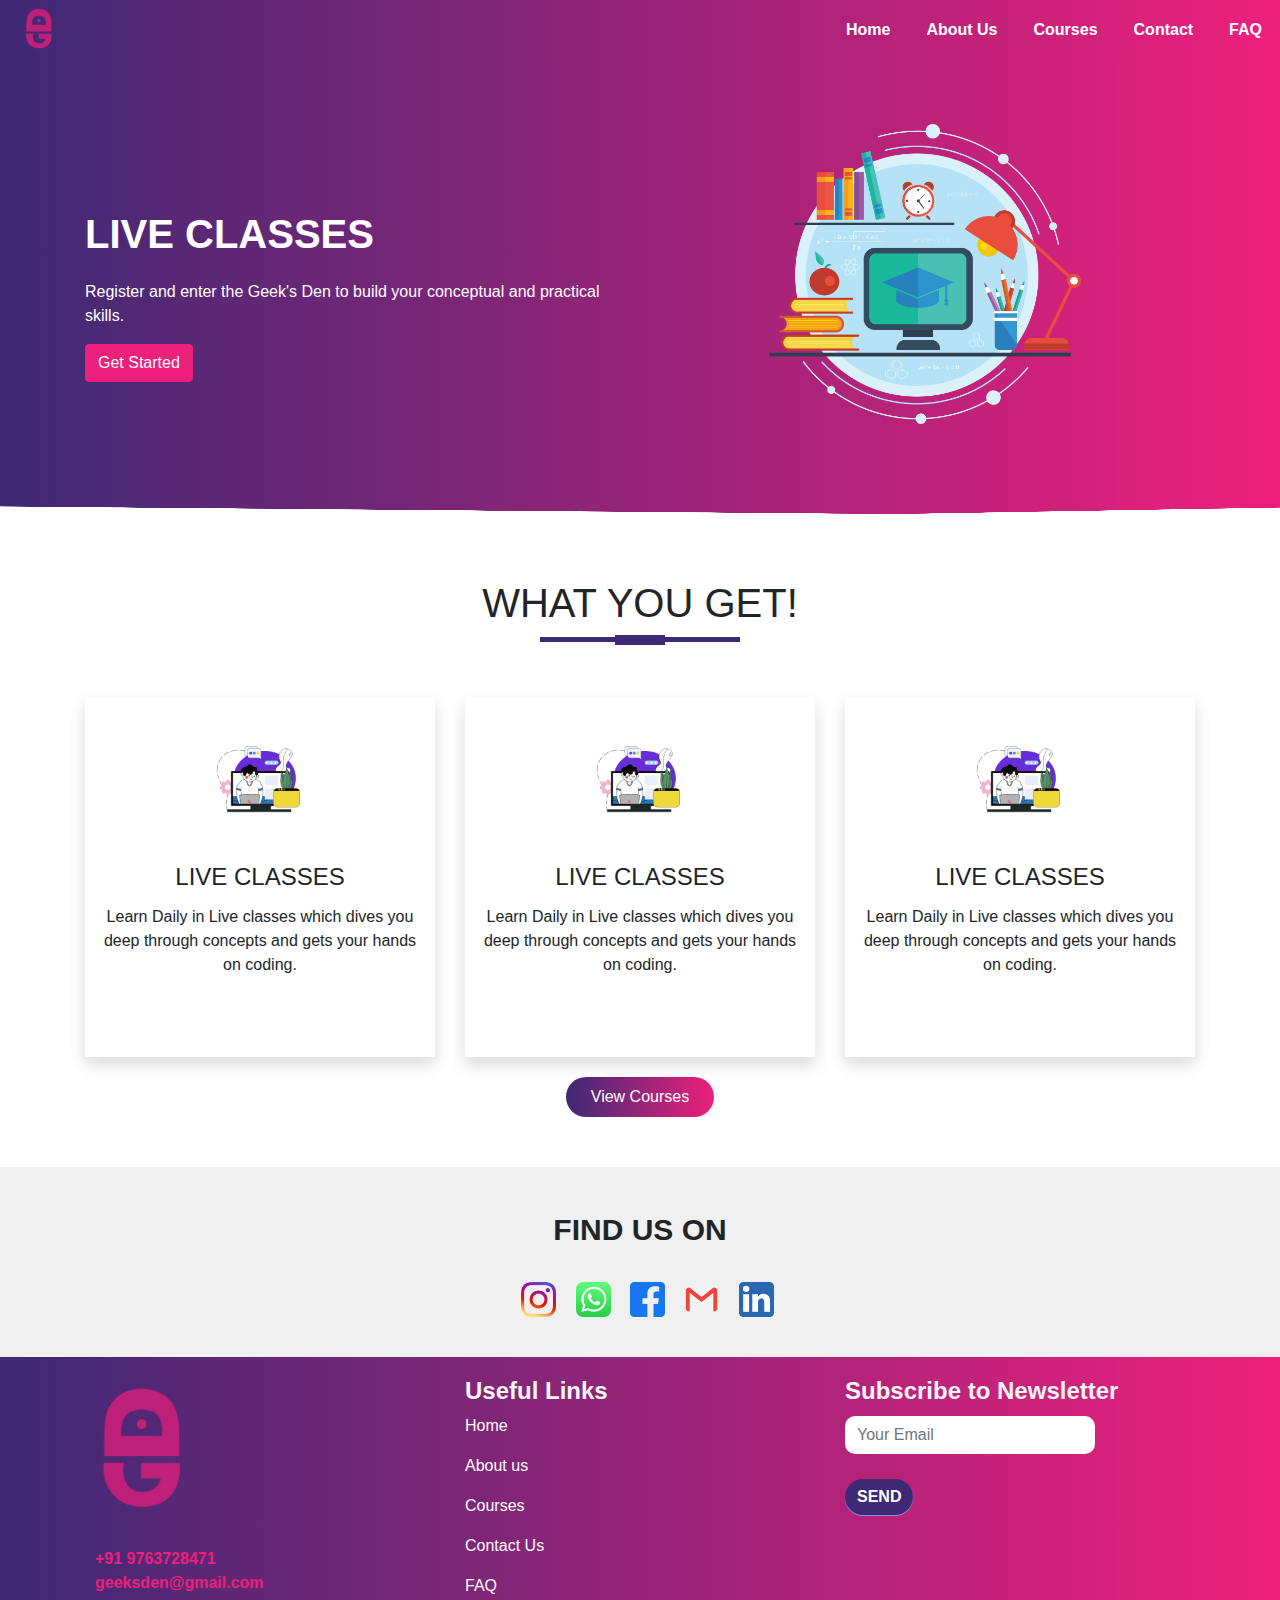
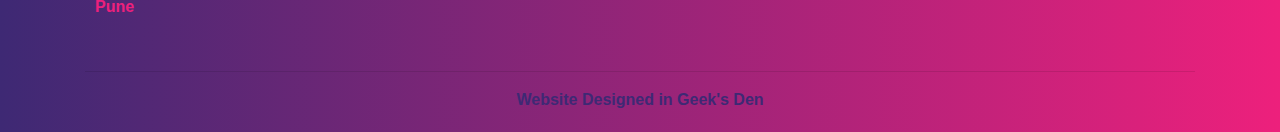
==== index.html @ d826590d "Added HTML files" ====
<!DOCTYPE html>
<html lang="en">
<head>
    <meta charset="UTF-8">
    <meta name="viewport" content="width=device-width, initial-scale=1.0">
    <title>Geek's Den Online Live Classes</title>

    <link rel="stylesheet" href="style.css">
    <link rel="stylesheet" href="https://cdn.jsdelivr.net/npm/bootstrap@4.5.3/dist/css/bootstrap.min.css" >
   
    <script src="https://code.jquery.com/jquery-3.5.1.slim.min.js"></script>
    <script src="https://cdn.jsdelivr.net/npm/bootstrap@4.5.3/dist/js/bootstrap.min.js"></script> 
     <link rel="stylesheet" href="https://stackpath.bootstrapcdn.com/font-awesome/4.7.0/css/font-awesome.min.css">

</head> 
<body>
    <section id="nav-bar">
        <nav class="navbar navbar-expand-lg navbar-light ">
            <a class="navbar-brand" href="#"><img src="logo.png" alt=""></a>
            <button class="navbar-toggler" type="button" data-toggle="collapse" data-target="#navbarSupportedContent" aria-controls="navbarSupportedContent" aria-expanded="false" aria-label="Toggle navigation">
                <i class="fa fa-bars" ></i>
            </button>
          
            <div class="collapse navbar-collapse" id="navbarSupportedContent">
              <ul class="navbar-nav ml-auto ">
                <li class="nav-item active ">
                  <a class="nav-link" href="index.html">Home</a>
                </li>
                <li class="nav-item">
                  <a class="nav-link" href="about.html">About Us</a>
                </li>         
                <li class="nav-item">
                  <a class="nav-link" href="courses.html">Courses</a>
                </li>
                <li class="nav-item">
                  <a class="nav-link" href="contact.html">Contact</a>
                </li>
                <li class="nav-item">
                 <a class="nav-link" href="faq.html">FAQ</a>
                </li> 
                
               
              </ul>             
            </div>
          </nav>
    </section>


    <!---------Banner Section-------->

    <section id="banner">
        <div class="container">
            <div class="row banner">
                <div class="col-md-6">
                    <p class="promo-title" style="color:white;">LIVE CLASSES</p>
                    <p style="color:white;">Register and enter the Geek's Den to build your conceptual
                       and practical skills.
                    </p>
                    
                    <a class="btn btn-primary " href="courses.html" role="button">Get Started</a>

                </div>
                <div class="col-md-6 text-center">
                    <img src="laptop.png" alt="illust" class="img-fluid">
                 
                </div>
            </div>
        </div>

        <img src="untitled.png" alt="bot" class="bottom-img">
    </section>

   <!----------service Section----------->
   <section id="services">
     <div class="container text-center">
       <h1 class="title">WHAT YOU GET!</h1>
       <div class="row text-center">
         <div class="col-md-4 services ">
           <div class="service-card shadow p-3 mb-5">
            <img src="live.png" alt="" class="service-img">
            <h4>Live Classes</h4>
            <p>Learn Daily in Live classes which dives you deep through concepts
              and gets your hands on coding. </p>
           </div>
         </div>
         <div class="col-md-4 services ">
          <div class="service-card shadow p-3 mb-5">
            <img src="live.png" alt="" class="service-img">
            <h4>Live Classes</h4>
            <p>Learn Daily in Live classes which dives you deep through concepts
              and gets your hands on coding. </p>
           </div>
        </div>
        <div class="col-md-4 services ">
          <div class="service-card shadow p-3 mb-5">
            <img src="live.png" alt="" class="service-img">
            <h4>Live Classes</h4>
            <p>Learn Daily in Live classes which dives you deep through concepts
              and gets your hands on coding. </p>
           </div>
        </div>
       </div>
       
       
      <button type="button" class="btn btn-primary">View Courses</button>      
      
     </div>
   </section>

   <section id="social-media">
     <div class="container text-center">
     <p>FIND US ON</p>
     <div class="social-icons"> 
       <a href="#"><img src="insta_icon.png" alt=""></a>
       <a href="#"><img src="whatsapp_icon.png" alt=""></a>
       <a href="#"><img src="fb_icon.png" alt=""></a>
       <a href="#"><img src="gmail_icon.png" alt=""></a>
       <a href="#"><img src="linkedin_icon.png" alt=""></a>
     </div>

     </div>

   </section>

<!---------footer section-------->

<section id="footer">
  <!--<img src="footbot.png" alt="bot" class="footer-img">-->

  <div class="container footbox">
    <div class="row">
      <div class="col-md-4 footer-box">
     <img src="logo.png" alt="">
      <p style="margin-left: 10px; color: #ed207c;"><b> +91 9763728471 <br>geeksden@gmail.com <br>Pune</b></p>
      </div>

      <div class="col-md-4 footer-box te">
       <h4 style="color: whitesmoke;"><b>Useful Links</b></h4>
        <p><a href="index.html">Home</a></p>
        <p><a href="about.html">About us</a></p>
        <p><a href="courses.html">Courses</a></p>
        <p><a href="contact.html">Contact Us</a></p>
        <p><a href="faq.html">FAQ</a></p>
      

      </div>
      <div class="col-md-4 footer-box">
      <h4 style="color:whitesmoke ;"><b>Subscribe to Newsletter</b></h4>
        <input type="email" class="form-control" placeholder="Your Email">
        <!--input type="text"  class="form-control msg "  placeholder="Message"-->
        <button type="button " class="btn btn-primary"><b>SEND</b></button>
       </div>

    </div>
    <hr >
    <p class="copyright"><b>Website Designed in Geek's Den</b></p>
  </div>
</section>


</body>
</html>
---- style.css ----
*
{
    margin: 0;
    padding: 0;
    zoom: 100% !important;
}

body
{
    font-family: sans-serif;
}

#nav-bar
{
    position: sticky;
    top: 0;
    z-index: 10;
  
}

.navbar
{
    background-image: linear-gradient(to right, #3e2974,#ed207c);
    padding: 0 !important;
    
}
.navbar-brand{
    font-weight: 1000;
    

    

}

.navbar-brand img
{
    height: 50px;
    padding-left: 20px;
}

.navbar-nav li
{
    padding: 0 10px;
}

.navbar-nav li a
{
    color: white  !important;
    font-weight: 600 ;
    float: right;
    text-align: left;
}

.fa-bars
{
    color: black !important;
    font-size: 30px !important ;
}

.navbar-toggler
{
    outline: none !important;
}


/*------Banner Section-------*/

#banner
{
    background-image: linear-gradient(to right, #3e2974,#ed207c);
    color: #fff;
    padding-top: 5%;
}

.promo-title
{
    font-size: 40px;
    font-weight: 600;
    margin-top: 80px;
    
}

.banner a{
    background-color:#ed207c ;
    border-color:#ed207c ;
}

.img-fluid
{
    height: 300px !important;
}

.bottom-img
{
    width: 100%;
    height: 100px;
}

/*---Service Secction----*/

#services{
    padding: 50px 0;
}

.service-img{
    width: 100px;
    margin-top: 20px;
}

.services{
    padding: 20px ;
    
}

.service-card{

height: 100%;
}

.services h4{
    padding: 5px;
    margin-top: 25px; 
    text-transform: uppercase;
}

.title::before 
{
content: '';
background:#3e2974;
height: 5px;
width: 200px;
margin-left: auto;
margin-right: auto;
display: block;
transform: translateY(63px);
color:#3e2974  !important;
}

.title::after
{
content: '';
background:#3e2974;
height: 10px;
width: 50px;
margin-left: auto;
margin-right: auto;
margin-bottom: 40px;
display: block;
transform: translateY(8px);
color:#3e2974  !important;
}

#services .btn-primary
{
    box-shadow: none;
    padding: 8px 25px;
    border: none;
    border-radius: 20px;
    background-image: linear-gradient(to right, #3e2974,#ed207c);
}

/*-----SOCIAL MEDIA-------*/

#social-media{
    background:#f0f0f0;
    padding: 40px 0;
}
#social-media p
{
font-size: 30px;
font-weight: 600;
margin-bottom: 30px;
}

.social-icons img
{
  width: 50px;
  padding-left: 15px;
  transition: 0.5s;
}

.social-icons a:hover img{
    transform: translateY(-10px);
}

/*--footer section--*/

#footer
{
    background-image: linear-gradient(to right, #3e2974,#ed207c);
    padding: 0 !important;
    
}


/*.footer-img
{
    width: 100%;
    height: 100px;
    
}*/

.footer-box
{
    padding:20px;

}
.footer-box img
{
    width: 120px;
    margin-bottom: 20px;
}
.footer-box p a
{
    color: white !important;
}

.footer-box .form-control
{
box-shadow: none !important;
border: none;
border-radius: 10px;
margin-top: 10px;
max-width: 250px;

}
.footer-box .msg
{
height: 70px;

}

.footer-box input[type="text"]{  
    padding-top: 0; 
    
    
} 

.footer-box .btn-primary
{
    box-shadow: 0 1px #888ef5;
    border: none;
    border-radius: 20px;
    margin-top: 10px;
    background-color:#3e2974 ;
    border-color: #3e2974;
    transform: translateY(5px);
    color:white;
    

}

.hr
{
    background-color: #fff;
}
.copyright{
    margin-bottom: 0;
    padding-bottom: 20px;
    text-align: center !important;
    color:#3e2974;
}


/*-------courses page------*/

#course
{
   padding: 20px;
   padding-bottom: 5%;
   background:#f0f0f0;

}

@media screen and (min-width: 800px) {
    #course
    {
       padding: 50px;
       padding-bottom: 5%;
       background:#f0f0f0;
    
    }

  }


.course-title
{
    overflow: hidden;
    height: 60px;
    text-align: left !important;
    border-bottom: 2px solid #3e2974;
    
    width: 100%;

}
.course-title h2{
    font-size: unset !important;
    padding: 2px 4px 2px 4px;

}
.textbtns
{
    padding-left: 5px !important;
    padding-right: 5px !important;
}
.textbtns .btn
{
    width: 80%;
    border-radius: 20px;
}


.card-text
{
  padding-top: 10px;
  height: 150x;
  text-align: left !important;

}
.card-body
{
    padding-bottom: 5px !important;
    padding-right: 5px !important;
    padding-left: 5px !important;
}

.card-body .btn-primary
{
    background-color: #3e2974;
    border-color: #3e2974;
    
    
}
.card-body .btn-success
{
    background-color: #ed207c;
    border-color: #ed207c;
}




/*-------contact page------*/

#contact{
    padding: 50px 0;
}

.contact-img{
    width: 50px;
    margin-top: 20px;
}

.contact{
    padding: 20px ;
    
}
.concard
{
    height: 100%;
}

.contact h4{
    padding: 5px;
    margin-top: 25px; 
    text-transform: uppercase;
    font-size: 20px;
}



/*------feedform------*/

#feedform
{
    padding: 50px 0;
    background-color: rgb(245, 245, 245);
    
}
.con{
    padding-bottom: 50px;
}

.ctitle{
padding-bottom: 30px;

}

.feedform h2
{
 
   
    padding-bottom: 5px;
    margin-bottom:10px ;
  
}

.feedform p
{
    color: rgb(116, 116, 116) !important;
}

.form-title
{
    margin-bottom: 20px;
}

.formdiv
{
 display: block;
 align-self: center;
 width: 70%;
 margin-left: 15%;
}


  .form-control
{
  margin-bottom: 10px;
  font-size: 5px;
}
.form-group .btn-primary
{
    background-color:#3e2974; 
    border-color:#3e2974 ;
}

/*----------FAQs----------*/

#faqs
{
    padding-bottom: 60px;
}

.faqs
{
    background: rgb(243, 243, 243);
    padding: 20px 20px 20px 20px;
}
.faqs h4
{
    border: 1px solid black;
    background-color: #3e2974;
    color: white;
    border-radius: 10px  ;   
    padding:10px 20px 10px 20px ;
    margin-top: 20px;
 
}

.faqs p
{
    border: 1px solid black;
    background-color: white;
    color: #3e2974;
    padding:10px 20px 10px 20px ;
    border-radius: 10px  ;   
}
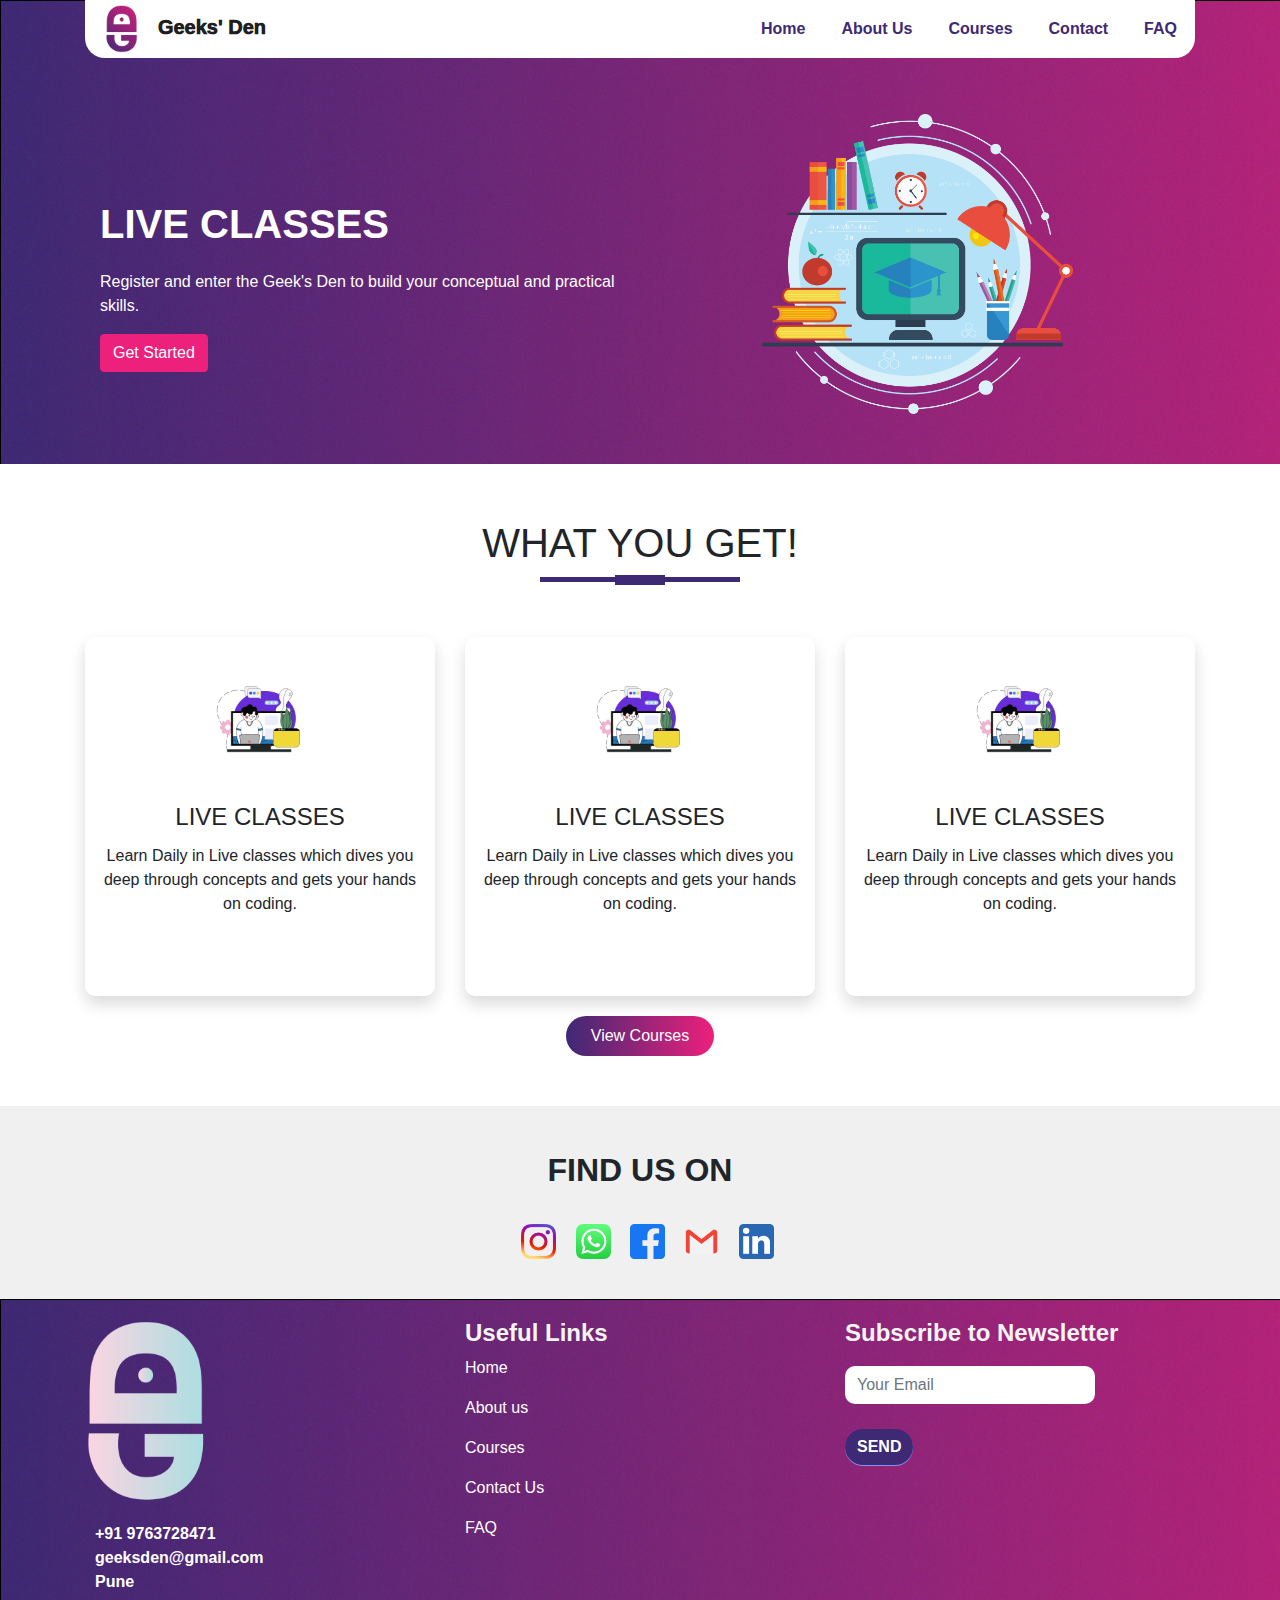
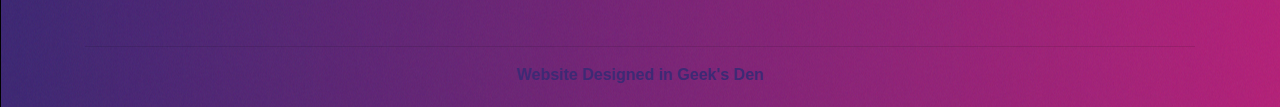
==== commit 44dc7a1f: "Update 1" ====
--- a/index.html
+++ b/index.html
@@ -13,10 +13,13 @@
      <link rel="stylesheet" href="https://stackpath.bootstrapcdn.com/font-awesome/4.7.0/css/font-awesome.min.css">
 
 </head> 
-<body>
+<body style="background: url(bg.jpg) ; ">
+      
+  <div class="container mainbody">
+
     <section id="nav-bar">
         <nav class="navbar navbar-expand-lg navbar-light ">
-            <a class="navbar-brand" href="#"><img src="logo.png" alt=""></a>
+            <a class="navbar-brand" href="index.html"><img src="geeks-den.png" alt="">Geeks' Den</a>
             <button class="navbar-toggler" type="button" data-toggle="collapse" data-target="#navbarSupportedContent" aria-controls="navbarSupportedContent" aria-expanded="false" aria-label="Toggle navigation">
                 <i class="fa fa-bars" ></i>
             </button>
@@ -37,9 +40,7 @@
                 </li>
                 <li class="nav-item">
                  <a class="nav-link" href="faq.html">FAQ</a>
-                </li> 
-                
-               
+                </li>              
               </ul>             
             </div>
           </nav>
@@ -67,12 +68,14 @@
             </div>
         </div>
 
-        <img src="untitled.png" alt="bot" class="bottom-img">
+       
     </section>
+
+  </div>
 
    <!----------service Section----------->
    <section id="services">
-     <div class="container text-center">
+     <div class="container text-center serv">
        <h1 class="title">WHAT YOU GET!</h1>
        <div class="row text-center">
          <div class="col-md-4 services ">
@@ -130,8 +133,8 @@
   <div class="container footbox">
     <div class="row">
       <div class="col-md-4 footer-box">
-     <img src="logo.png" alt="">
-      <p style="margin-left: 10px; color: #ed207c;"><b> +91 9763728471 <br>geeksden@gmail.com <br>Pune</b></p>
+     <img src="geeks-den-light.png" alt="">
+      <p style="margin-left: 10px; color: white;"><b> +91 9763728471 <br>geeksden@gmail.com <br>Pune</b></p>
       </div>
 
       <div class="col-md-4 footer-box te">
@@ -144,9 +147,12 @@
       
 
       </div>
-      <div class="col-md-4 footer-box">
-      <h4 style="color:whitesmoke ;"><b>Subscribe to Newsletter</b></h4>
-        <input type="email" class="form-control" placeholder="Your Email">
+      <div class="col-md-4 footer-box" >
+        <div>
+          <h4 style="color:whitesmoke ;"><b>Subscribe to Newsletter</b></h4>
+          <input type="email" class="form-control " placeholder="Your Email" style="display: inline-block;" >
+        </div>
+      
         <!--input type="text"  class="form-control msg "  placeholder="Message"-->
         <button type="button " class="btn btn-primary"><b>SEND</b></button>
        </div>
@@ -158,5 +164,6 @@
 </section>
 
 
+
 </body>
 </html>--- a/style.css
+++ b/style.css
@@ -2,7 +2,15 @@
 {
     margin: 0;
     padding: 0;
-    zoom: 100% !important;
+    
+    
+}
+
+
+.mainbody
+{
+    max-width: 1280px;
+    
 }
 
 body
@@ -20,13 +28,21 @@
 
 .navbar
 {
-    background-image: linear-gradient(to right, #3e2974,#ed207c);
+    background-image: white !important;
     padding: 0 !important;
-    
-}
+    background-color:white;
+    border-bottom-left-radius: 20px;
+    border-bottom-right-radius: 20px;
+    
+}
+
+
 .navbar-brand{
     font-weight: 1000;
-    
+    background: -webkit-linear-gradient(to right, #3e2974,#ed207c);
+     //-webkit-background-clip: text;
+    //-webkit-text-fill-color: transparent;
+    font-family: Verdana, Geneva, Tahoma, sans-serif;
 
     
 
@@ -34,8 +50,9 @@
 
 .navbar-brand img
 {
-    height: 50px;
+    height: 3rem;
     padding-left: 20px;
+    padding-right: 20px;
 }
 
 .navbar-nav li
@@ -45,8 +62,9 @@
 
 .navbar-nav li a
 {
-    color: white  !important;
+    color:#3e2974 !important;
     font-weight: 600 ;
+    font-size: 1rem;
     float: right;
     text-align: left;
 }
@@ -55,6 +73,7 @@
 {
     color: black !important;
     font-size: 30px !important ;
+    border: none;
 }
 
 .navbar-toggler
@@ -67,14 +86,15 @@
 
 #banner
 {
-    background-image: linear-gradient(to right, #3e2974,#ed207c);
+   // background-image: linear-gradient(to right, #3e2974,#ed207c);
     color: #fff;
     padding-top: 5%;
+    padding-bottom: 50px;
 }
 
 .promo-title
 {
-    font-size: 40px;
+    font-size: 2.5rem;
     font-weight: 600;
     margin-top: 80px;
     
@@ -100,6 +120,7 @@
 
 #services{
     padding: 50px 0;
+    background-color: white;
 }
 
 .service-img{
@@ -115,6 +136,8 @@
 .service-card{
 
 height: 100%;
+background-color: white;
+border-radius: 10px;
 }
 
 .services h4{
@@ -162,12 +185,12 @@
 /*-----SOCIAL MEDIA-------*/
 
 #social-media{
-    background:#f0f0f0;
+ background:#f0f0f0;
     padding: 40px 0;
 }
 #social-media p
 {
-font-size: 30px;
+font-size: 2rem;
 font-weight: 600;
 margin-bottom: 30px;
 }
@@ -187,10 +210,28 @@
 
 #footer
 {
-    background-image: linear-gradient(to right, #3e2974,#ed207c);
+   //background-image: linear-gradient(to right, #3e2974,#ed207c);
+  background: url(bg.jpg);
     padding: 0 !important;
     
-}
+    
+} 
+
+
+
+
+
+@media only screen and (max-width: 600px) {
+    .footbox
+{
+    text-align: center;
+}
+
+
+ }
+
+
+
 
 
 /*.footer-img
@@ -229,6 +270,7 @@
 height: 70px;
 
 }
+
 
 .footer-box input[type="text"]{  
     padding-top: 0; 
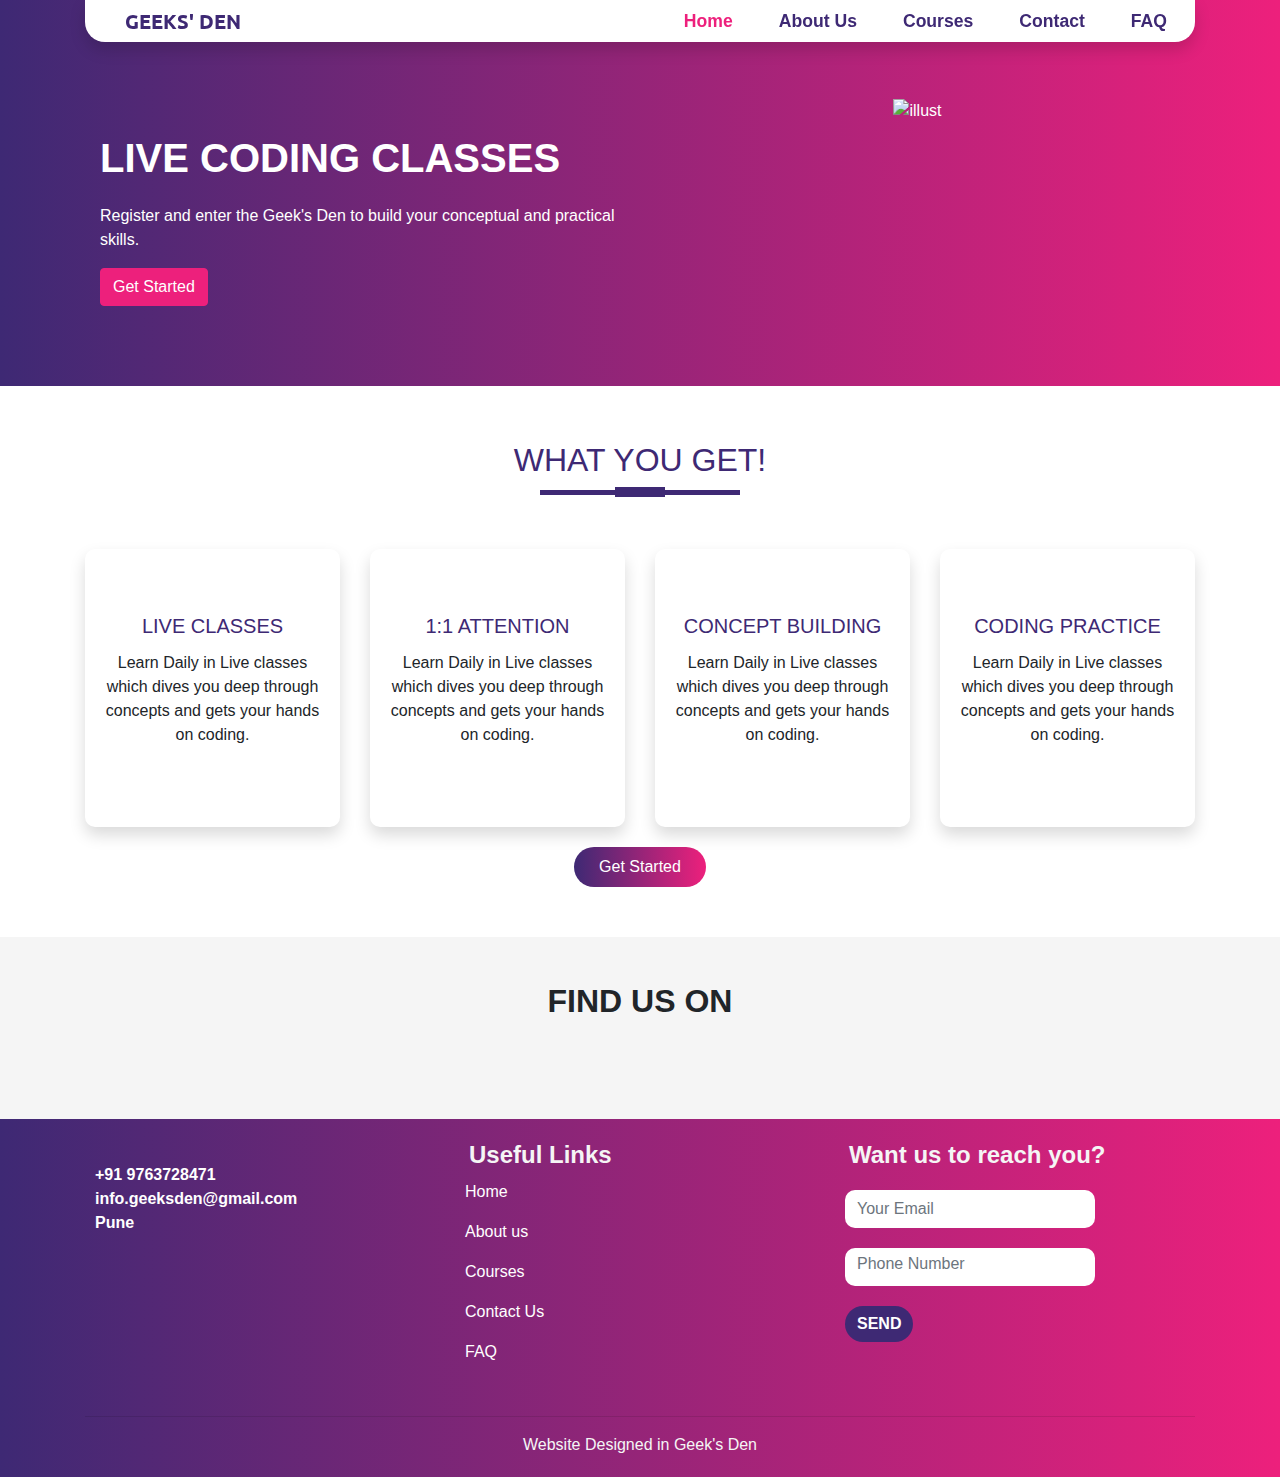
==== commit 575058d4: "updates" ====
--- a/index.html
+++ b/index.html
@@ -3,23 +3,24 @@
 <head>
     <meta charset="UTF-8">
     <meta name="viewport" content="width=device-width, initial-scale=1.0">
-    <title>Geek's Den Online Live Classes</title>
+    <title>GEEKS' DEN Live Coding Classes</title>
+    <link rel="icon" href="images/logo.png" type="image/icon type">
 
     <link rel="stylesheet" href="style.css">
     <link rel="stylesheet" href="https://cdn.jsdelivr.net/npm/bootstrap@4.5.3/dist/css/bootstrap.min.css" >
-   
+    <script src="dovalidation.js"></script>
     <script src="https://code.jquery.com/jquery-3.5.1.slim.min.js"></script>
     <script src="https://cdn.jsdelivr.net/npm/bootstrap@4.5.3/dist/js/bootstrap.min.js"></script> 
      <link rel="stylesheet" href="https://stackpath.bootstrapcdn.com/font-awesome/4.7.0/css/font-awesome.min.css">
-
+     <link href="https://fonts.googleapis.com/css2?family=Ubuntu:wght@300;400&display=swap" rel="stylesheet">
 </head> 
-<body style="background: url(bg.jpg) ; ">
+<body style="background-image: linear-gradient(to right, #3e2974,#ed207c) ; ">
       
   <div class="container mainbody">
 
     <section id="nav-bar">
-        <nav class="navbar navbar-expand-lg navbar-light ">
-            <a class="navbar-brand" href="index.html"><img src="geeks-den.png" alt="">Geeks' Den</a>
+        <nav class="navbar navbar-expand-lg navbar-light shadow">
+            <a class="navbar-brand" href="index.html"><img src="images/geeks-den.png" alt="">GEEKS' DEN</a>
             <button class="navbar-toggler" type="button" data-toggle="collapse" data-target="#navbarSupportedContent" aria-controls="navbarSupportedContent" aria-expanded="false" aria-label="Toggle navigation">
                 <i class="fa fa-bars" ></i>
             </button>
@@ -27,7 +28,7 @@
             <div class="collapse navbar-collapse" id="navbarSupportedContent">
               <ul class="navbar-nav ml-auto ">
                 <li class="nav-item active ">
-                  <a class="nav-link" href="index.html">Home</a>
+                  <a class="nav-link active" href="index.html">Home</a>
                 </li>
                 <li class="nav-item">
                   <a class="nav-link" href="about.html">About Us</a>
@@ -53,7 +54,7 @@
         <div class="container">
             <div class="row banner">
                 <div class="col-md-6">
-                    <p class="promo-title" style="color:white;">LIVE CLASSES</p>
+                    <p class="promo-title" style="color:white;">LIVE CODING CLASSES</p>
                     <p style="color:white;">Register and enter the Geek's Den to build your conceptual
                        and practical skills.
                     </p>
@@ -62,7 +63,7 @@
 
                 </div>
                 <div class="col-md-6 text-center">
-                    <img src="laptop.png" alt="illust" class="img-fluid">
+                    <img src="images/laptop.png" alt="illust" class="img-fluid">
                  
                 </div>
             </div>
@@ -76,28 +77,36 @@
    <!----------service Section----------->
    <section id="services">
      <div class="container text-center serv">
-       <h1 class="title">WHAT YOU GET!</h1>
+       <h2 class="title">WHAT YOU GET!</h2>
        <div class="row text-center">
-         <div class="col-md-4 services ">
+         <div class="col-md-3 services ">
            <div class="service-card shadow p-3 mb-5">
-            <img src="live.png" alt="" class="service-img">
-            <h4>Live Classes</h4>
+            <img src="images/live.png" alt="" class="service-img">
+            <h5>Live Classes</h5>
             <p>Learn Daily in Live classes which dives you deep through concepts
               and gets your hands on coding. </p>
            </div>
          </div>
-         <div class="col-md-4 services ">
+         <div class="col-md-3 services ">
           <div class="service-card shadow p-3 mb-5">
-            <img src="live.png" alt="" class="service-img">
-            <h4>Live Classes</h4>
+           <img src="images/live.png" alt="" class="service-img">
+           <h5>1:1 Attention</h5>
+           <p>Learn Daily in Live classes which dives you deep through concepts
+             and gets your hands on coding. </p>
+          </div>
+        </div>
+         <div class="col-md-3 services ">
+          <div class="service-card shadow p-3 mb-5">
+            <img src="images/live.png" alt="" class="service-img">
+            <h5>Concept Building</h5>
             <p>Learn Daily in Live classes which dives you deep through concepts
               and gets your hands on coding. </p>
            </div>
         </div>
-        <div class="col-md-4 services ">
+        <div class="col-md-3 services ">
           <div class="service-card shadow p-3 mb-5">
-            <img src="live.png" alt="" class="service-img">
-            <h4>Live Classes</h4>
+            <img src="images/live.png" alt="" class="service-img">
+            <h5>Coding Practice</h5>
             <p>Learn Daily in Live classes which dives you deep through concepts
               and gets your hands on coding. </p>
            </div>
@@ -105,25 +114,25 @@
        </div>
        
        
-      <button type="button" class="btn btn-primary">View Courses</button>      
+       <a class="btn btn-primary " href="courses.html" role="button">Get Started</a>     
       
      </div>
    </section>
 
    <section id="social-media">
-     <div class="container text-center">
-     <p>FIND US ON</p>
-     <div class="social-icons"> 
-       <a href="#"><img src="insta_icon.png" alt=""></a>
-       <a href="#"><img src="whatsapp_icon.png" alt=""></a>
-       <a href="#"><img src="fb_icon.png" alt=""></a>
-       <a href="#"><img src="gmail_icon.png" alt=""></a>
-       <a href="#"><img src="linkedin_icon.png" alt=""></a>
-     </div>
+    <div class="container text-center">
+    <p>FIND US ON</p>
+    <div class="social-icons"> 
+      <a href="https://www.instagram.com/geeksden.in"><img src="images/insta_icon.png" alt=""></a>
+      <a href="whatsapp://send?text=Hello World!&phone=+919763728471"><img src="images/whatsapp_icon.png" alt=""></a>
+      <a href="#"><img src="images/fb_icon.png" alt=""></a>
+      <a href="mailto:info.geeksden@gmail.com"><img src="images/gmail_icon.png" alt=""></a>
+      <a href="#"><img src="images/linkedin_icon.png" alt=""></a>
+    </div>
 
-     </div>
+    </div>
 
-   </section>
+  </section>
 
 <!---------footer section-------->
 
@@ -133,8 +142,8 @@
   <div class="container footbox">
     <div class="row">
       <div class="col-md-4 footer-box">
-     <img src="geeks-den-light.png" alt="">
-      <p style="margin-left: 10px; color: white;"><b> +91 9763728471 <br>geeksden@gmail.com <br>Pune</b></p>
+     <img src="images/geeks-den-light.png" alt="">
+      <p style="margin-left: 10px; color: white;"><b><a href=" tel: +91 9763728471 "> +91 9763728471 </a><br><a href="mailto:info.geeksden@gmail.com"> info.geeksden@gmail.com</a> <br>Pune</b></p>
       </div>
 
       <div class="col-md-4 footer-box te">
@@ -149,8 +158,9 @@
       </div>
       <div class="col-md-4 footer-box" >
         <div>
-          <h4 style="color:whitesmoke ;"><b>Subscribe to Newsletter</b></h4>
+          <h4 style="color:whitesmoke ;"><b>Want us to reach you?</b></h4>
           <input type="email" class="form-control " placeholder="Your Email" style="display: inline-block;" >
+          <input name="phone" type="text" class="form-control" placeholder="Phone Number" style="display: inline-block;">
         </div>
       
         <!--input type="text"  class="form-control msg "  placeholder="Message"-->
@@ -159,7 +169,7 @@
 
     </div>
     <hr >
-    <p class="copyright"><b>Website Designed in Geek's Den</b></p>
+    <p class="copyright">Website Designed in Geek's Den</p>
   </div>
 </section>
 
--- a/style.css
+++ b/style.css
@@ -4,8 +4,13 @@
     padding: 0;
     
     
-}
-
+    
+}
+
+h2,h3,h4,h5
+{
+    color: #3e2974 ;
+}
 
 .mainbody
 {
@@ -28,7 +33,7 @@
 
 .navbar
 {
-    background-image: white !important;
+    
     padding: 0 !important;
     background-color:white;
     border-bottom-left-radius: 20px;
@@ -39,10 +44,8 @@
 
 .navbar-brand{
     font-weight: 1000;
-    background: -webkit-linear-gradient(to right, #3e2974,#ed207c);
-     //-webkit-background-clip: text;
-    //-webkit-text-fill-color: transparent;
-    font-family: Verdana, Geneva, Tahoma, sans-serif;
+    color: #3e2974 !important;
+    font-family: 'Ubuntu', sans-serif;
 
     
 
@@ -58,22 +61,39 @@
 .navbar-nav li
 {
     padding: 0 10px;
-}
+    padding-right: 20px;
+    
+    
+}
+
+.navbar-nav li a:hover {
+    color: #ed207c !important;
+  }
+  
+  .navbar-nav li a.active {
+    color: #ed207c !important;
+    
+  }
+
+
 
 .navbar-nav li a
 {
     color:#3e2974 !important;
     font-weight: 600 ;
-    font-size: 1rem;
+    font-size: 1.1rem;
     float: right;
     text-align: left;
 }
+.navbar button{
+    border: none;
+}
 
 .fa-bars
 {
     color: black !important;
     font-size: 30px !important ;
-    border: none;
+    border: none !important;
 }
 
 .navbar-toggler
@@ -86,10 +106,10 @@
 
 #banner
 {
-   // background-image: linear-gradient(to right, #3e2974,#ed207c);
+  
     color: #fff;
     padding-top: 5%;
-    padding-bottom: 50px;
+    padding-bottom: 80px;
 }
 
 .promo-title
@@ -107,13 +127,13 @@
 
 .img-fluid
 {
-    height: 300px !important;
+    height: 250px !important;
 }
 
 .bottom-img
 {
     width: 100%;
-    height: 100px;
+    height: 80px;
 }
 
 /*---Service Secction----*/
@@ -140,9 +160,9 @@
 border-radius: 10px;
 }
 
-.services h4{
+.services h5{
     padding: 5px;
-    margin-top: 25px; 
+    margin-top: 20px; 
     text-transform: uppercase;
 }
 
@@ -155,7 +175,7 @@
 margin-left: auto;
 margin-right: auto;
 display: block;
-transform: translateY(63px);
+transform: translateY(54px);
 color:#3e2974  !important;
 }
 
@@ -182,10 +202,13 @@
     background-image: linear-gradient(to right, #3e2974,#ed207c);
 }
 
+
+
+
 /*-----SOCIAL MEDIA-------*/
 
 #social-media{
- background:#f0f0f0;
+ background:whitesmoke;
     padding: 40px 0;
 }
 #social-media p
@@ -210,8 +233,8 @@
 
 #footer
 {
-   //background-image: linear-gradient(to right, #3e2974,#ed207c);
-  background: url(bg.jpg);
+   background-image: linear-gradient(to right, #3e2974,#ed207c);
+  
     padding: 0 !important;
     
     
@@ -231,16 +254,6 @@
  }
 
 
-
-
-
-/*.footer-img
-{
-    width: 100%;
-    height: 100px;
-    
-}*/
-
 .footer-box
 {
     padding:20px;
@@ -248,7 +261,7 @@
 }
 .footer-box img
 {
-    width: 120px;
+    width: 80px;
     margin-bottom: 20px;
 }
 .footer-box p a
@@ -278,15 +291,15 @@
     
 } 
 
-.footer-box .btn-primary
-{
-    box-shadow: 0 1px #888ef5;
+.footer-box button
+{
+
     border: none;
     border-radius: 20px;
     margin-top: 10px;
-    background-color:#3e2974 ;
-    border-color: #3e2974;
-    transform: translateY(5px);
+    background-color:#3e2974 !important;
+    border-color: #3e2974 !important;
+    
     color:white;
     
 
@@ -300,7 +313,7 @@
     margin-bottom: 0;
     padding-bottom: 20px;
     text-align: center !important;
-    color:#3e2974;
+    color:whitesmoke;
 }
 
 
@@ -310,7 +323,7 @@
 {
    padding: 20px;
    padding-bottom: 5%;
-   background:#f0f0f0;
+   background:white;
 
 }
 
@@ -319,20 +332,35 @@
     {
        padding: 50px;
        padding-bottom: 5%;
-       background:#f0f0f0;
+       background:white;
     
     }
 
   }
 
+.card img
+{
+    width:100%;
+   
+}
+
+
+.card{
+height: 100% !important;
+
+}
+
+.card-col
+{
+    margin-bottom: 10px;
+}
 
 .course-title
 {
     overflow: hidden;
-    height: 60px;
+    height: 50px;
     text-align: left !important;
     border-bottom: 2px solid #3e2974;
-    
     width: 100%;
 
 }
@@ -341,23 +369,19 @@
     padding: 2px 4px 2px 4px;
 
 }
-.textbtns
-{
-    padding-left: 5px !important;
-    padding-right: 5px !important;
-}
-.textbtns .btn
-{
-    width: 80%;
-    border-radius: 20px;
-}
+
+
+
+
+
 
 
 .card-text
 {
   padding-top: 10px;
-  height: 150x;
+  height: auto;
   text-align: left !important;
+  overflow: hidden;
 
 }
 .card-body
@@ -365,23 +389,34 @@
     padding-bottom: 5px !important;
     padding-right: 5px !important;
     padding-left: 5px !important;
-}
-
-.card-body .btn-primary
-{
-    background-color: #3e2974;
-    border-color: #3e2974;
-    
-    
-}
-.card-body .btn-success
-{
-    background-color: #ed207c;
-    border-color: #ed207c;
-}
-
-
-
+    
+}
+
+.card-button
+{ 
+}
+
+.card-button .btn-primary
+{
+    
+    border-color: #3e2974 !important;
+    border-radius: 20px;
+    margin-right:10px ;
+  
+    box-shadow: none;
+    background-color: #3e2974 !important;
+
+    
+    
+}
+.card-button .btn-success
+{
+    background-color: #ed207c !important;
+    border-color: #ed207c !important;
+    border-radius: 20px;
+
+    box-shadow: none;
+}
 
 /*-------contact page------*/
 
@@ -417,7 +452,7 @@
 #feedform
 {
     padding: 50px 0;
-    background-color: rgb(245, 245, 245);
+    background-color: whitesmoke;
     
 }
 .con{
@@ -473,11 +508,12 @@
 #faqs
 {
     padding-bottom: 60px;
+    padding-top: 50px;
 }
 
 .faqs
 {
-    background: rgb(243, 243, 243);
+    background: whitesmoke;
     padding: 20px 20px 20px 20px;
 }
 .faqs h4
@@ -488,6 +524,7 @@
     border-radius: 10px  ;   
     padding:10px 20px 10px 20px ;
     margin-top: 20px;
+    font-family: sans-serif;
  
 }
 
@@ -498,4 +535,104 @@
     color: #3e2974;
     padding:10px 20px 10px 20px ;
     border-radius: 10px  ;   
-}+}
+
+/*------syllabus Banner Section-------*/
+
+#sbanner
+{
+  
+    color: #fff;
+    background-image: linear-gradient(to right, #3e2974,#ed207c) ;
+    padding-bottom: 50px;
+}
+
+.promo-title
+{
+    font-size: 2.5rem;
+    font-weight: 600;
+    margin-top: 30px;
+
+    
+}
+
+.sbanner a{
+    background-color:#ed207c ;
+    border-color:#ed207c ;
+}
+
+.img-fluid
+{
+    height: 200px !important;
+}
+
+/*------Syllabus-------*/
+
+#syllabus
+{
+    padding: 20px;
+    padding-bottom: 5%;
+    background:white;
+}
+
+.make-sticky
+{
+    float: right;  position:sticky;  
+}
+
+.syllabus
+{
+    display: block;  /*taking from inline not from here*/
+}
+
+
+
+/*syllabus card float*/
+
+
+
+
+.sy-card-col
+{
+    margin-bottom: 10px;
+}
+
+.sy-card-title
+{
+    overflow: hidden;
+   
+    width: 100%;
+
+}
+.sy-card-title h2,h4{
+    
+    padding: 2px 4px 2px 4px;
+    font-family: 'Franklin Gothic Medium', 'Arial Narrow', Arial, sans-serif;
+
+}
+
+.sy-card-text
+{
+  padding-top: 10px;
+  
+
+
+}
+
+.sy-card-text .btn-primary
+{
+    background-color: #3e2974 !important;
+    border-color: #3e2974 !important;
+    
+}
+
+.sy-card-body
+{
+    padding-bottom: 5px !important;
+    padding-right: 5px !important;
+    padding-left: 5px !important;
+    
+}
+
+
+
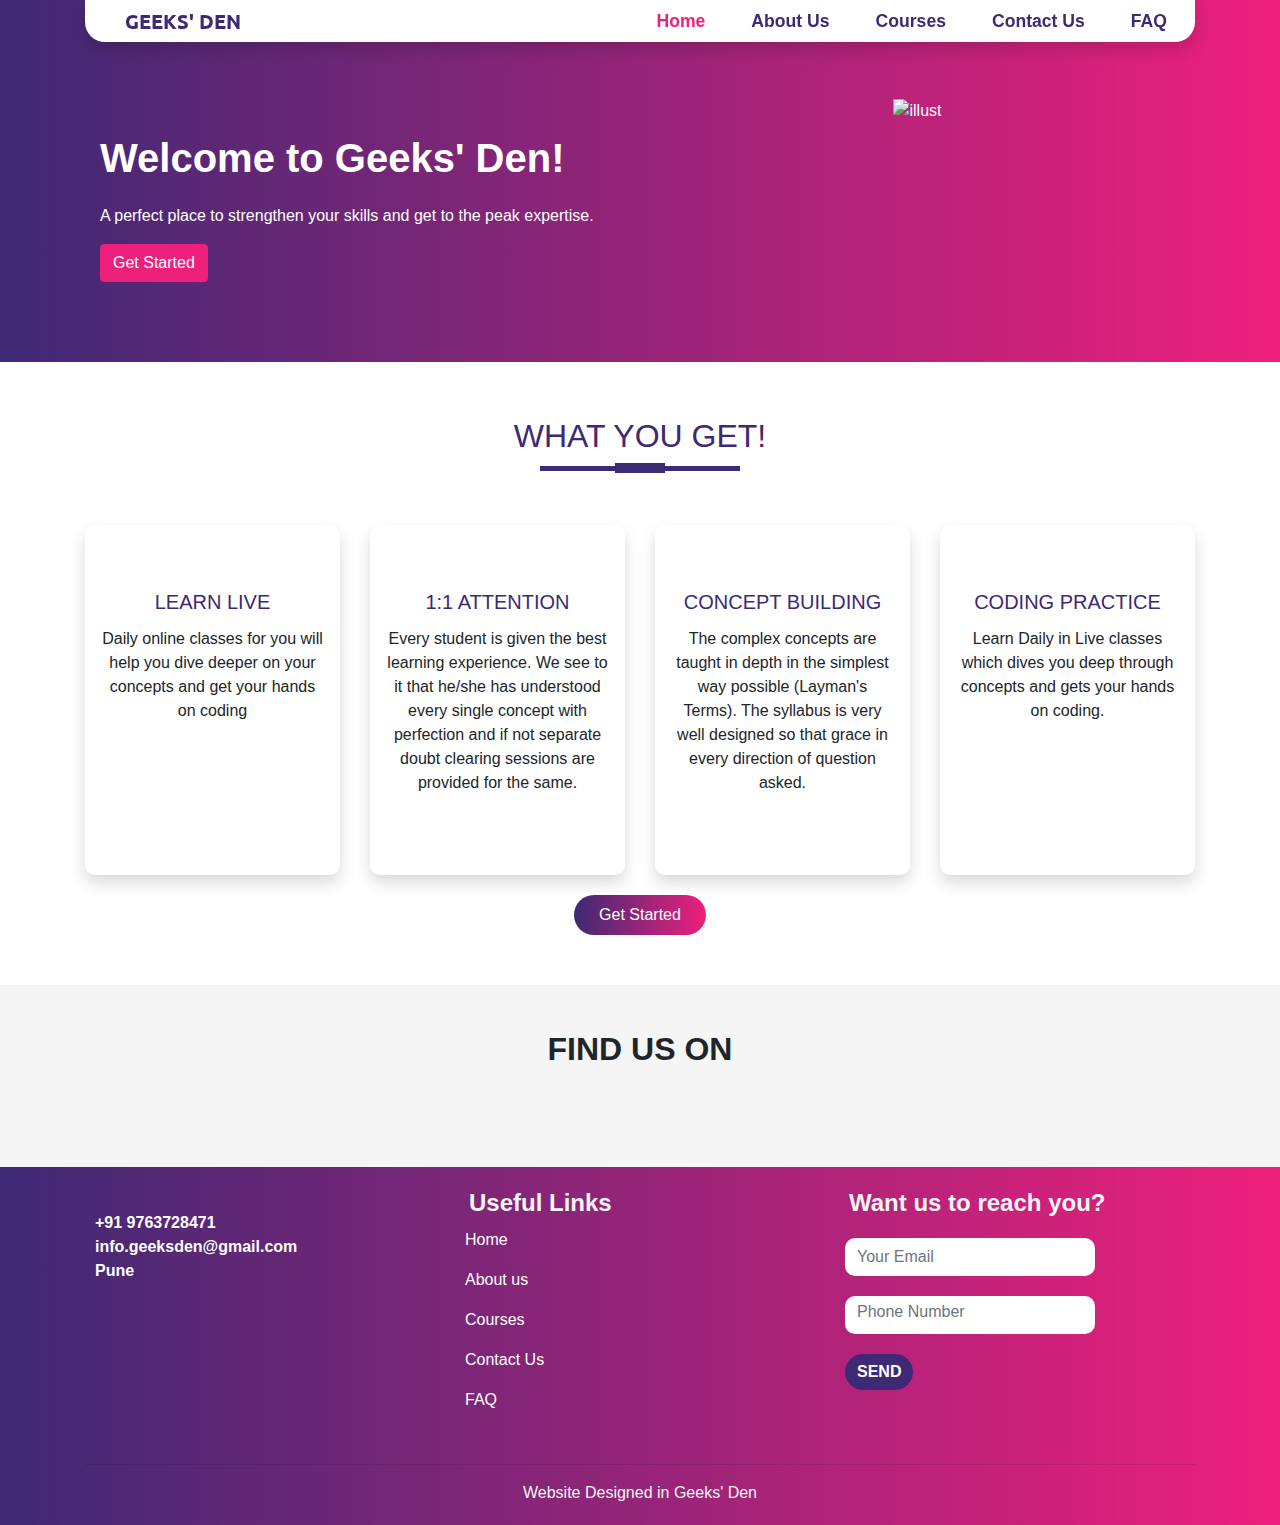
==== commit 6fed9d7b: "up" ====
--- a/index.html
+++ b/index.html
@@ -1,5 +1,29 @@
 <!DOCTYPE html>
 <html lang="en">
+  <script src="dovalidation.js"></script>
+
+  <!-- The core Firebase JS SDK is always required and must be listed first -->
+  <script src="https://www.gstatic.com/firebasejs/8.0.0/firebase.js"></script>
+  
+  <!-- TODO: Add SDKs for Firebase products that you want to use
+       https://firebase.google.com/docs/web/setup#available-libraries -->
+  
+  <script>
+    // Your web app's Firebase configuration
+    var firebaseConfig = {
+      apiKey: "AIzaSyBtvUuk3jmOw_WS1vooGYJ4w2ooR_Pi-nk",
+      authDomain: "geeksdenweb.firebaseapp.com",
+      databaseURL: "https://geeksdenweb.firebaseio.com",
+      projectId: "geeksdenweb",
+      storageBucket: "geeksdenweb.appspot.com",
+      messagingSenderId: "761070209879",
+      appId: "1:761070209879:web:e9c826f2775081102d8c12"
+    };
+    // Initialize Firebase
+    firebase.initializeApp(firebaseConfig);
+  </script>
+
+
 <head>
     <meta charset="UTF-8">
     <meta name="viewport" content="width=device-width, initial-scale=1.0">
@@ -37,7 +61,7 @@
                   <a class="nav-link" href="courses.html">Courses</a>
                 </li>
                 <li class="nav-item">
-                  <a class="nav-link" href="contact.html">Contact</a>
+                  <a class="nav-link" href="contact.html">Contact Us</a>
                 </li>
                 <li class="nav-item">
                  <a class="nav-link" href="faq.html">FAQ</a>
@@ -54,9 +78,8 @@
         <div class="container">
             <div class="row banner">
                 <div class="col-md-6">
-                    <p class="promo-title" style="color:white;">LIVE CODING CLASSES</p>
-                    <p style="color:white;">Register and enter the Geek's Den to build your conceptual
-                       and practical skills.
+                    <p class="promo-title" style="color:white;">Welcome to Geeks' Den!</p>
+                    <p style="color:white;">A perfect place to strengthen your skills and get to the peak expertise.
                     </p>
                     
                     <a class="btn btn-primary " href="courses.html" role="button">Get Started</a>
@@ -82,25 +105,24 @@
          <div class="col-md-3 services ">
            <div class="service-card shadow p-3 mb-5">
             <img src="images/live.png" alt="" class="service-img">
-            <h5>Live Classes</h5>
-            <p>Learn Daily in Live classes which dives you deep through concepts
-              and gets your hands on coding. </p>
+            <h5>Learn Live</h5>
+            <p>Daily online classes for you will help you dive deeper on your concepts and get your hands on coding</p>
            </div>
          </div>
          <div class="col-md-3 services ">
           <div class="service-card shadow p-3 mb-5">
            <img src="images/live.png" alt="" class="service-img">
            <h5>1:1 Attention</h5>
-           <p>Learn Daily in Live classes which dives you deep through concepts
-             and gets your hands on coding. </p>
+           <p>Every student is given the best learning experience. We see to it that he/she has understood
+              every single concept with perfection and if not separate doubt clearing sessions are provided for the same.</p>
           </div>
         </div>
          <div class="col-md-3 services ">
           <div class="service-card shadow p-3 mb-5">
             <img src="images/live.png" alt="" class="service-img">
             <h5>Concept Building</h5>
-            <p>Learn Daily in Live classes which dives you deep through concepts
-              and gets your hands on coding. </p>
+            <p>The complex concepts are taught in depth in the simplest way possible (Layman's Terms).
+               The syllabus is very well designed so that grace in every direction of question asked.</p>
            </div>
         </div>
         <div class="col-md-3 services ">
@@ -124,8 +146,8 @@
     <p>FIND US ON</p>
     <div class="social-icons"> 
       <a href="https://www.instagram.com/geeksden.in"><img src="images/insta_icon.png" alt=""></a>
-      <a href="whatsapp://send?text=Hello World!&phone=+919763728471"><img src="images/whatsapp_icon.png" alt=""></a>
-      <a href="#"><img src="images/fb_icon.png" alt=""></a>
+      <a href="whatsapp://send?text=Hello!&phone=+919763728471"><img src="images/whatsapp_icon.png" alt=""></a>
+      <a href="https://www.facebook.com/geeksden.in"><img src="images/fb_icon.png" alt=""></a>
       <a href="mailto:info.geeksden@gmail.com"><img src="images/gmail_icon.png" alt=""></a>
       <a href="#"><img src="images/linkedin_icon.png" alt=""></a>
     </div>
@@ -159,21 +181,23 @@
       <div class="col-md-4 footer-box" >
         <div>
           <h4 style="color:whitesmoke ;"><b>Want us to reach you?</b></h4>
-          <input type="email" class="form-control " placeholder="Your Email" style="display: inline-block;" >
-          <input name="phone" type="text" class="form-control" placeholder="Phone Number" style="display: inline-block;">
+          <input type="email" class="form-control " placeholder="Your Email" style="display: inline-block;" id="semail" >
+          <input name="phone" type="text" class="form-control" placeholder="Phone Number" style="display: inline-block;" id="smob">
         </div>
       
         <!--input type="text"  class="form-control msg "  placeholder="Message"-->
-        <button type="button " class="btn btn-primary"><b>SEND</b></button>
+        <button type="button " class="btn btn-primary " onclick="doFooterValidation()"><b>SEND</b></button>
+        <div>
+          <p id="falert" style="padding-top: 10px;"> </p>
+       </div>
        </div>
 
     </div>
     <hr >
-    <p class="copyright">Website Designed in Geek's Den</p>
+    <p class="copyright">Website Designed in Geeks' Den</p>
   </div>
 </section>
 
 
-
 </body>
 </html>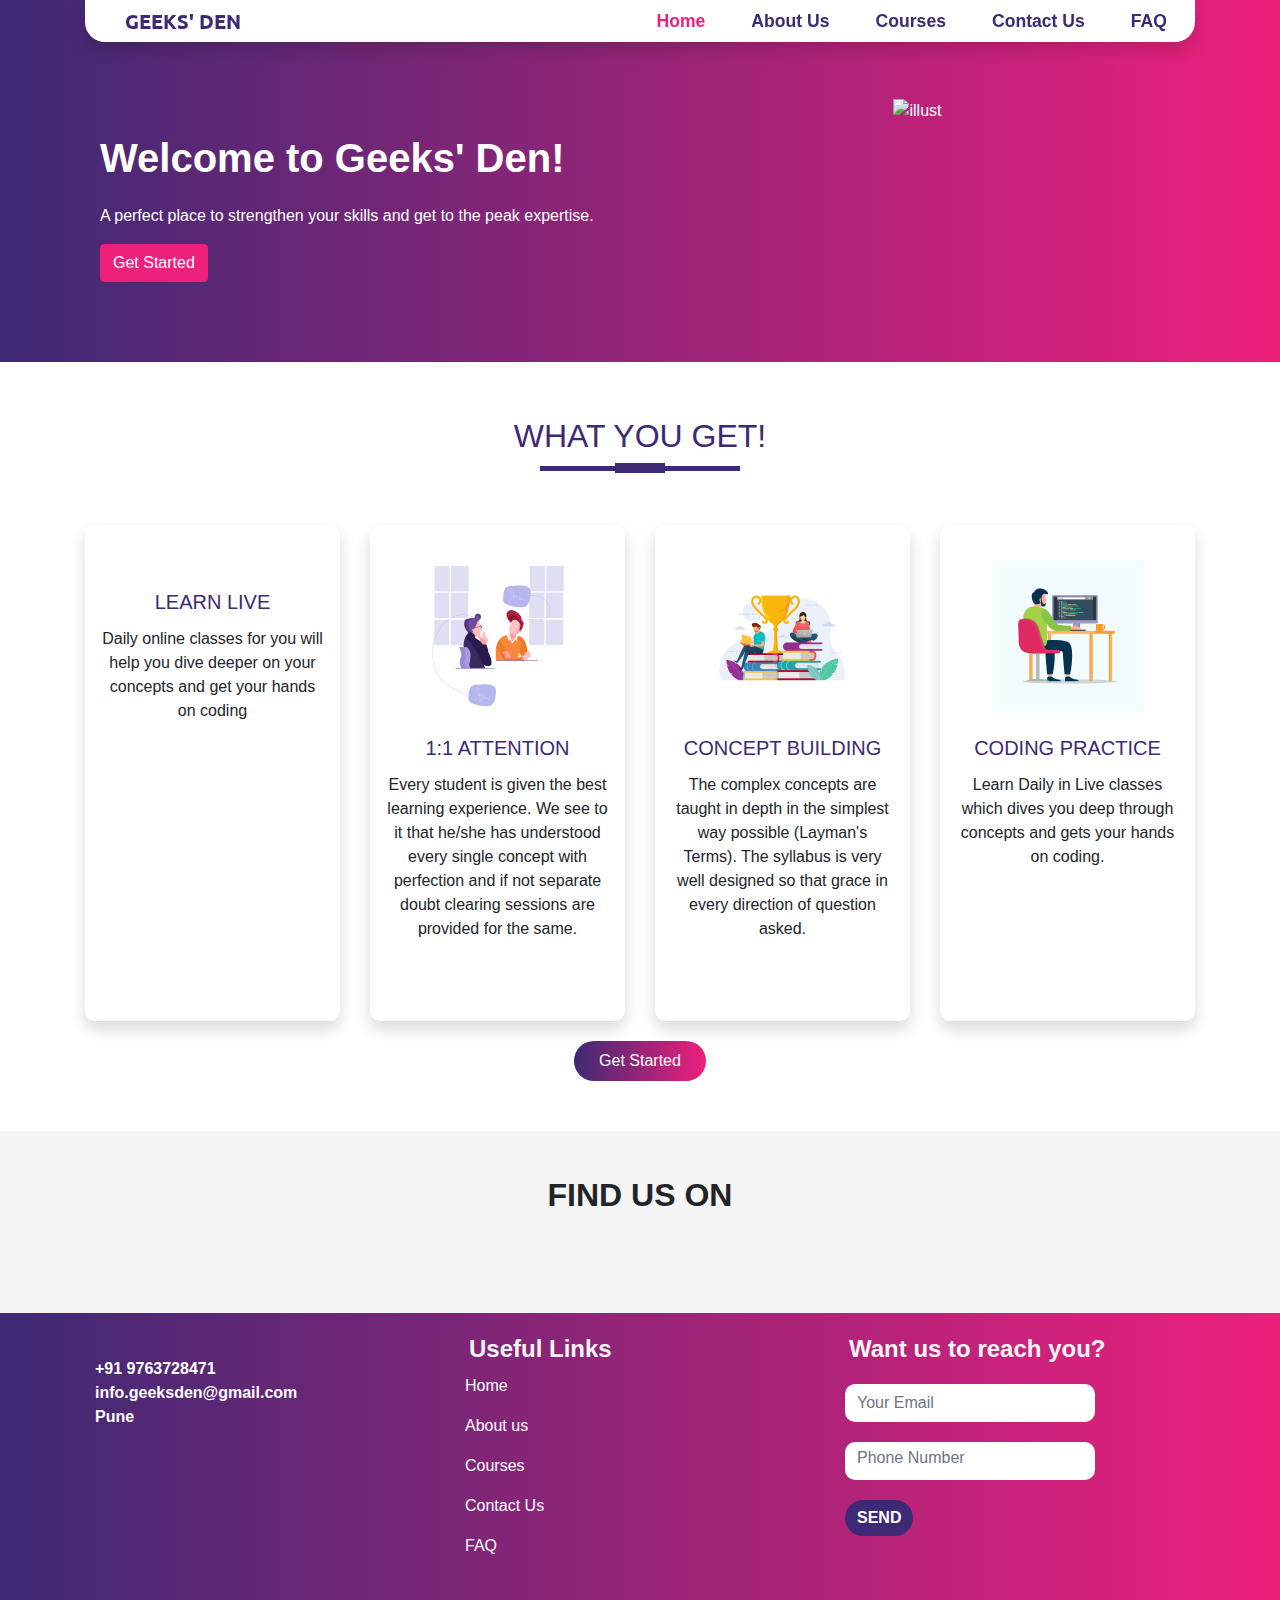
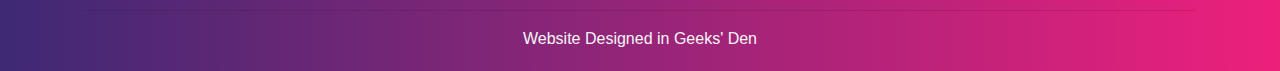
==== commit 586b47e7: "today update" ====
--- a/index.html
+++ b/index.html
@@ -111,7 +111,7 @@
          </div>
          <div class="col-md-3 services ">
           <div class="service-card shadow p-3 mb-5">
-           <img src="images/live.png" alt="" class="service-img">
+           <img src="images/oneon.png" alt="" class="service-img">
            <h5>1:1 Attention</h5>
            <p>Every student is given the best learning experience. We see to it that he/she has understood
               every single concept with perfection and if not separate doubt clearing sessions are provided for the same.</p>
@@ -119,7 +119,7 @@
         </div>
          <div class="col-md-3 services ">
           <div class="service-card shadow p-3 mb-5">
-            <img src="images/live.png" alt="" class="service-img">
+            <img src="images/conbuild1.png" alt="" class="service-img">
             <h5>Concept Building</h5>
             <p>The complex concepts are taught in depth in the simplest way possible (Layman's Terms).
                The syllabus is very well designed so that grace in every direction of question asked.</p>
@@ -127,7 +127,7 @@
         </div>
         <div class="col-md-3 services ">
           <div class="service-card shadow p-3 mb-5">
-            <img src="images/live.png" alt="" class="service-img">
+            <img src="images/cod1.png" alt="" class="service-img">
             <h5>Coding Practice</h5>
             <p>Learn Daily in Live classes which dives you deep through concepts
               and gets your hands on coding. </p>
--- a/style.css
+++ b/style.css
@@ -144,7 +144,7 @@
 }
 
 .service-img{
-    width: 100px;
+    width: 150px;
     margin-top: 20px;
 }
 
@@ -202,8 +202,29 @@
     background-image: linear-gradient(to right, #3e2974,#ed207c);
 }
 
-
-
+/*---------about us---------*/
+
+#abts{
+    padding: 50px 0;
+    background-color: white;
+}
+.abts{
+    padding: 20px ;
+    
+}
+
+.abt-img{
+    width: 400px;
+    margin-top: 20px;
+}
+
+.abts2 {
+
+    padding: 90px 80px 20px 80px;
+    
+    
+
+}
 
 /*-----SOCIAL MEDIA-------*/
 
